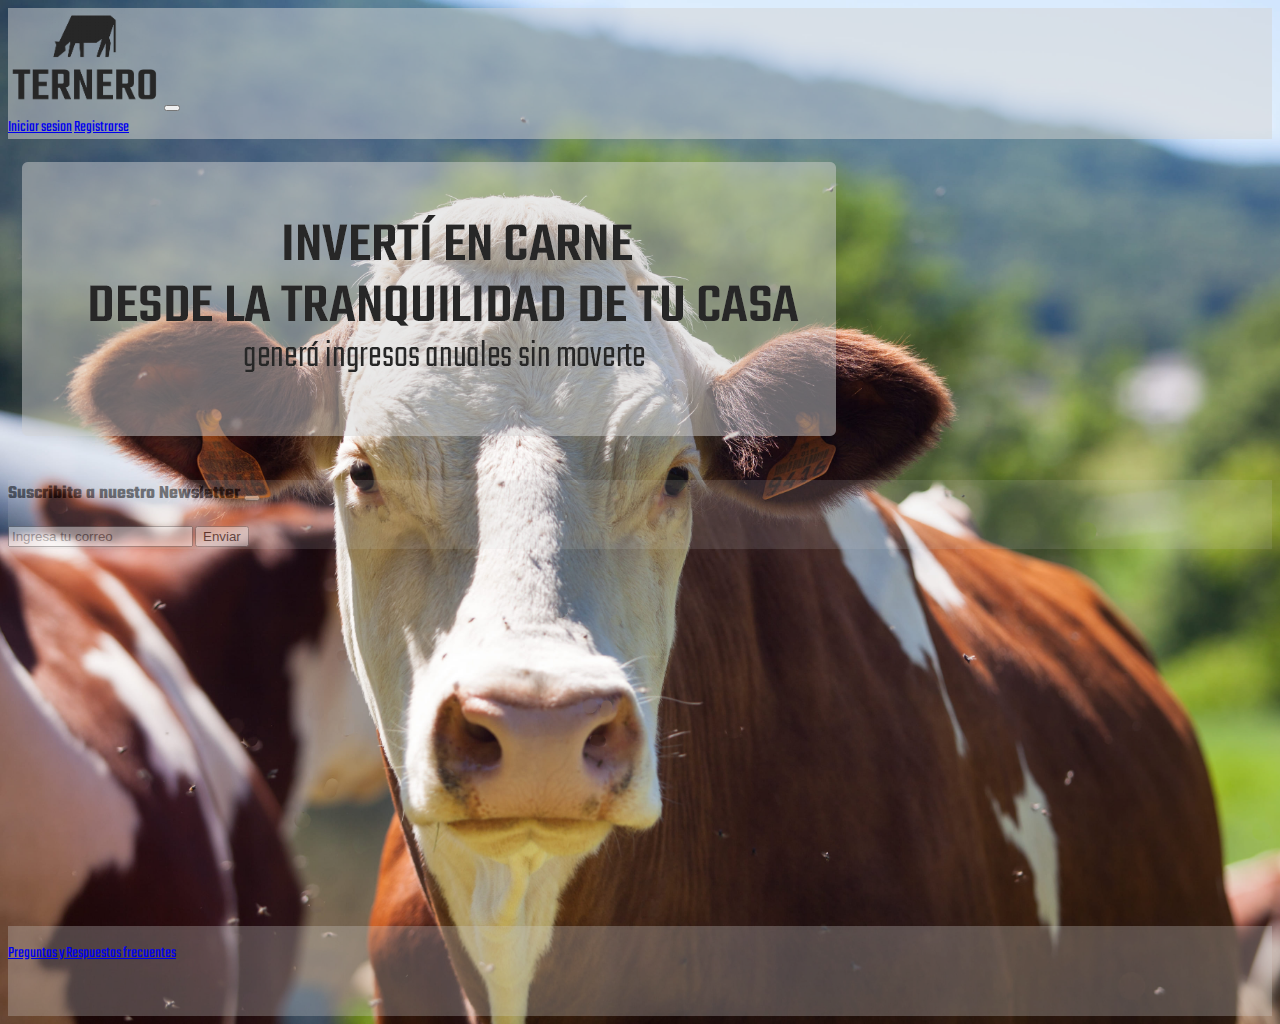
==== index.html @ 4667053e "primer comit del archivo" ====
<!DOCTYPE html>
<html lang="en">
<head>
    <meta charset="UTF-8">
    <meta http-equiv="X-UA-Compatible" content="IE=edge">
    <meta name="viewport" content="width=device-width, initial-scale=1.0">
    <title>Ternero</title>
    <link rel="stylesheet" href="./style/style.css">
    <link rel="preconnect" href="https://fonts.googleapis.com">
    <link rel="preconnect" href="https://fonts.gstatic.com" crossorigin>
    <link href="https://fonts.googleapis.com/css2?family=Teko:wght@300;400;500;600;700&display=swap" rel="stylesheet">
    <link href="https://cdn.jsdelivr.net/npm/bootstrap@5.1.3/dist/css/bootstrap.min.css" rel="stylesheet" integrity="sha384-1BmE4kWBq78iYhFldvKuhfTAU6auU8tT94WrHftjDbrCEXSU1oBoqyl2QvZ6jIW3" crossorigin="anonymous">
    
</head>
<body class="fondoIndex">
  <header>
    <nav class="navbar navbar-expand-lg navbar-light fondoMenu ">
      <div class="container-fluid ">
        <a class="navbar-brand" href="#"><img class="logoMenu" src="./img/logo.png" alt="logo"></a>
        <button class="navbar-toggler" type="button" data-bs-toggle="collapse" data-bs-target="#navbarNavAltMarkup" aria-controls="navbarNavAltMarkup" aria-expanded="false" aria-label="Toggle navigation">
          <span class="navbar-toggler-icon"></span>
        </button>
        <div class="collapse navbar-collapse d-flex justify-content-end " id="navbarNavAltMarkup">
          <div class="navbar-nav d-flex align-items-center fs-5 fw-bold">
            <a class="nav-link  " aria-current="page" href="./pages/login.html">Iniciar sesion</a>
            <a class="nav-link " href="./pages/Register.html">Registrarse</a>
          </div>
        </div>
      </div>
    </nav>
 </header>
  <section>
    <div class="text-center">
      <img class="img-fluid" src="./img/promocion1.png" alt="inverti en carne">
    </div>
    <div></div>
  </section>
  <section>
    <form action="post">
      <div id="suscribite"></div>
      <div id="status"></div>
    </form>
  </section>
  <footer class="footer  text-center">
  
    <a href="./pages/faqs.html" class="text-decoration-none "><div class="badge bg-secondary my-3 text-center " ><p class="text-white text-center my-auto">Preguntas y Respuestas frecuentes</p></div></a>
    
  </footer>
</body>
<script src="https://code.jquery.com/jquery-3.6.0.min.js"></script>
<script src="https://cdn.jsdelivr.net/npm/bootstrap@5.1.3/dist/js/bootstrap.bundle.min.js" integrity="sha384-ka7Sk0Gln4gmtz2MlQnikT1wXgYsOg+OMhuP+IlRH9sENBO0LRn5q+8nbTov4+1p" crossorigin="anonymous"></script>
<script src="./js/main.js"></script>
<script src="./js/newsletter.js"></script>

</html>
---- style/style.css ----
html{
font-family: 'Teko', sans-serif;
}
.logoMenu{
width: 12vw;
}

.fondoIndex{
    background-image:url(../img/fondo.jpg) ;
    background-repeat: no-repeat;
    background-size:cover;
    min-height:100vh;
    position: relative;
    padding-bottom: 12vh;
}
.fondoFAQS{
    background-image:url(../img/faqs.png) ;
    background-repeat: no-repeat;
    background-size:cover;
    min-height:100vh;
    position: relative;
    padding-bottom: 12vh;
}
.fondoMenu{
    background-image: url(../img/img.png);
}
.orden{
    display: grid;
    grid-template-columns: 1fr 1fr;
    align-items: center;

}
.fontSize{
    font-size: 60%;

}
.backgroundDash{
    background-image:url(../img/fondoDash.jpg) ;
    background-repeat: no-repeat;
    background-size:cover;
}
.card-background{
   background-color:transparent;
   background-image: url(../img/back-card.png);
   background-repeat: no-repeat;
    background-size:cover;
}
.linea{
    width: 40vW;
    height: auto;
}
.footer{

    background-image: url(../img/back-card.png);
    height: 10vh;
    width: auto;
    position:absolute;
    bottom: 0;
    width: 100%;
}

.hover:hover{
    background-color: #6c757d;
    color: white;
}
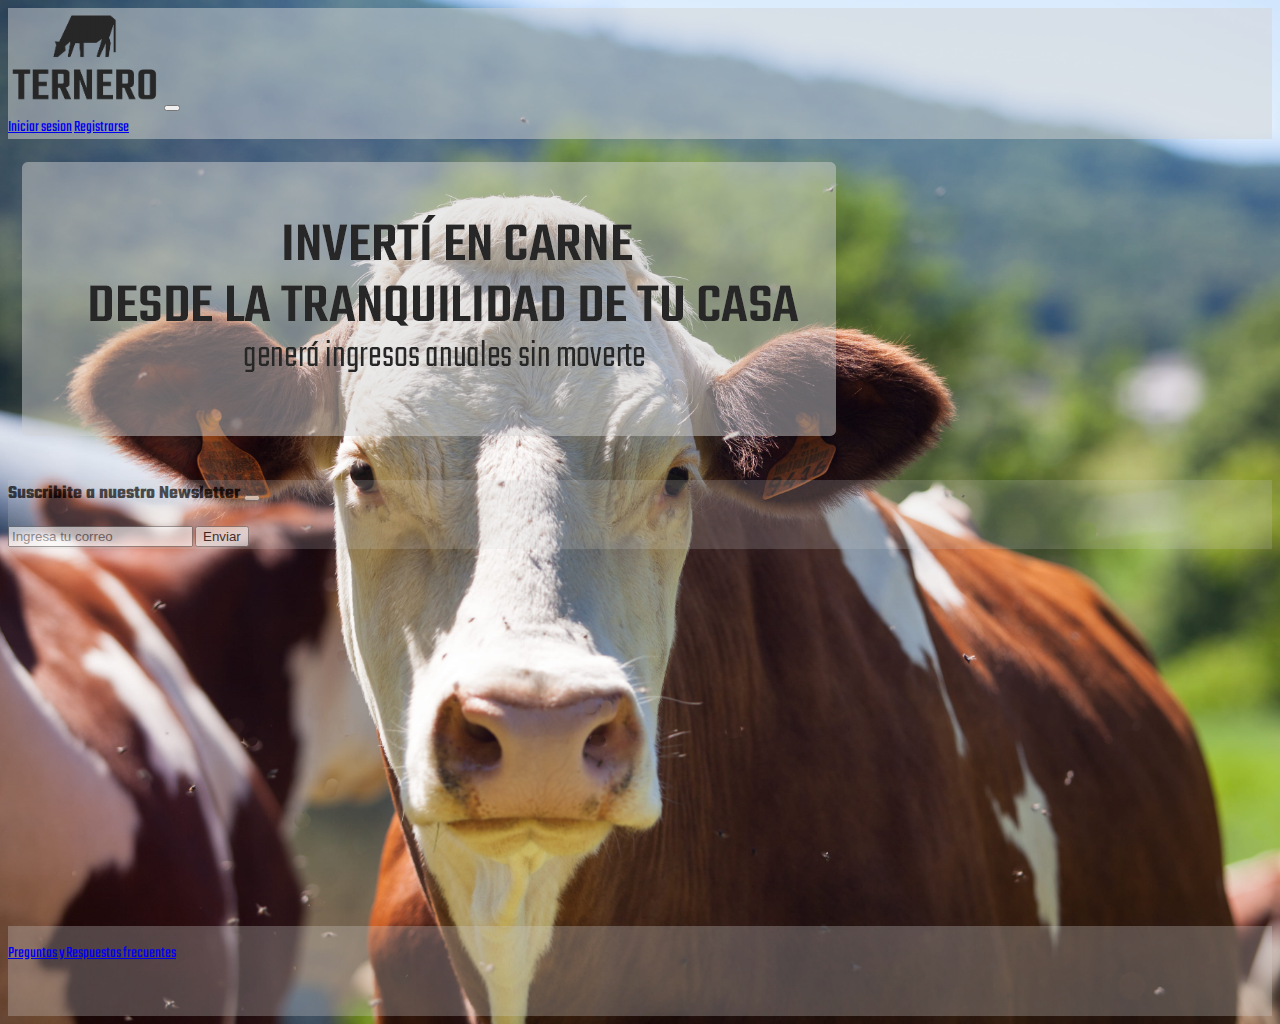
==== commit 68c1d11e: "error de index" ====
--- a/index.html
+++ b/index.html
@@ -23,7 +23,7 @@
         <div class="collapse navbar-collapse d-flex justify-content-end " id="navbarNavAltMarkup">
           <div class="navbar-nav d-flex align-items-center fs-5 fw-bold">
             <a class="nav-link  " aria-current="page" href="./pages/login.html">Iniciar sesion</a>
-            <a class="nav-link " href="./pages/Register.html">Registrarse</a>
+            <a class="nav-link " href="./pages/register.html">Registrarse</a>
           </div>
         </div>
       </div>
